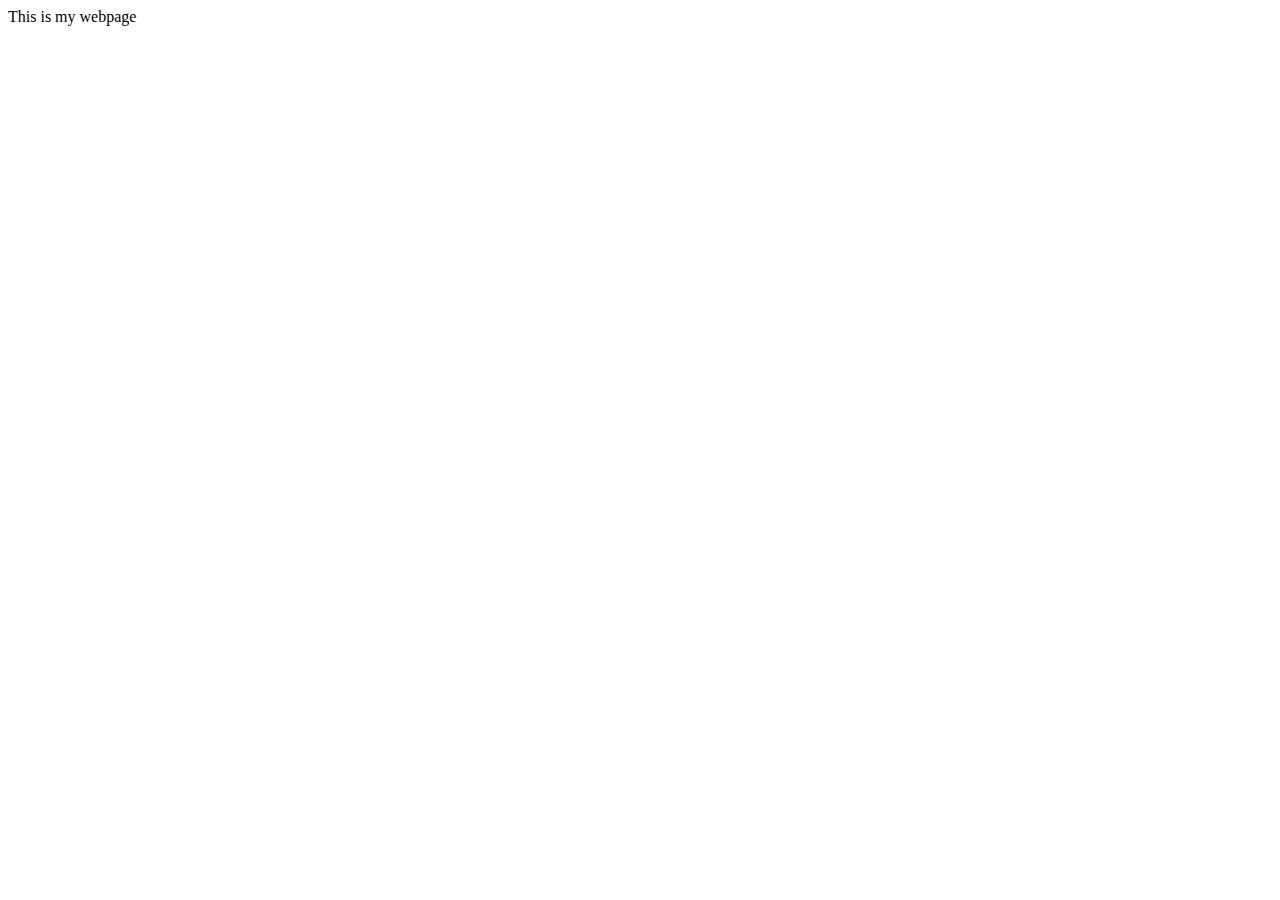
==== index.html @ e14ffe1a "create boilerplate for htmldoc" ====
<!DOCTYPE html>
<html lang="en">
<head>
    <meta charset="UTF-8">
    <meta http-equiv="X-UA-Compatible" content="IE=edge">
    <meta name="viewport" content="width=device-width, initial-scale=1.0">
    <title>AndrewBAuxier</title>
</head>
<body>
    This is my webpage
</body>
</html>
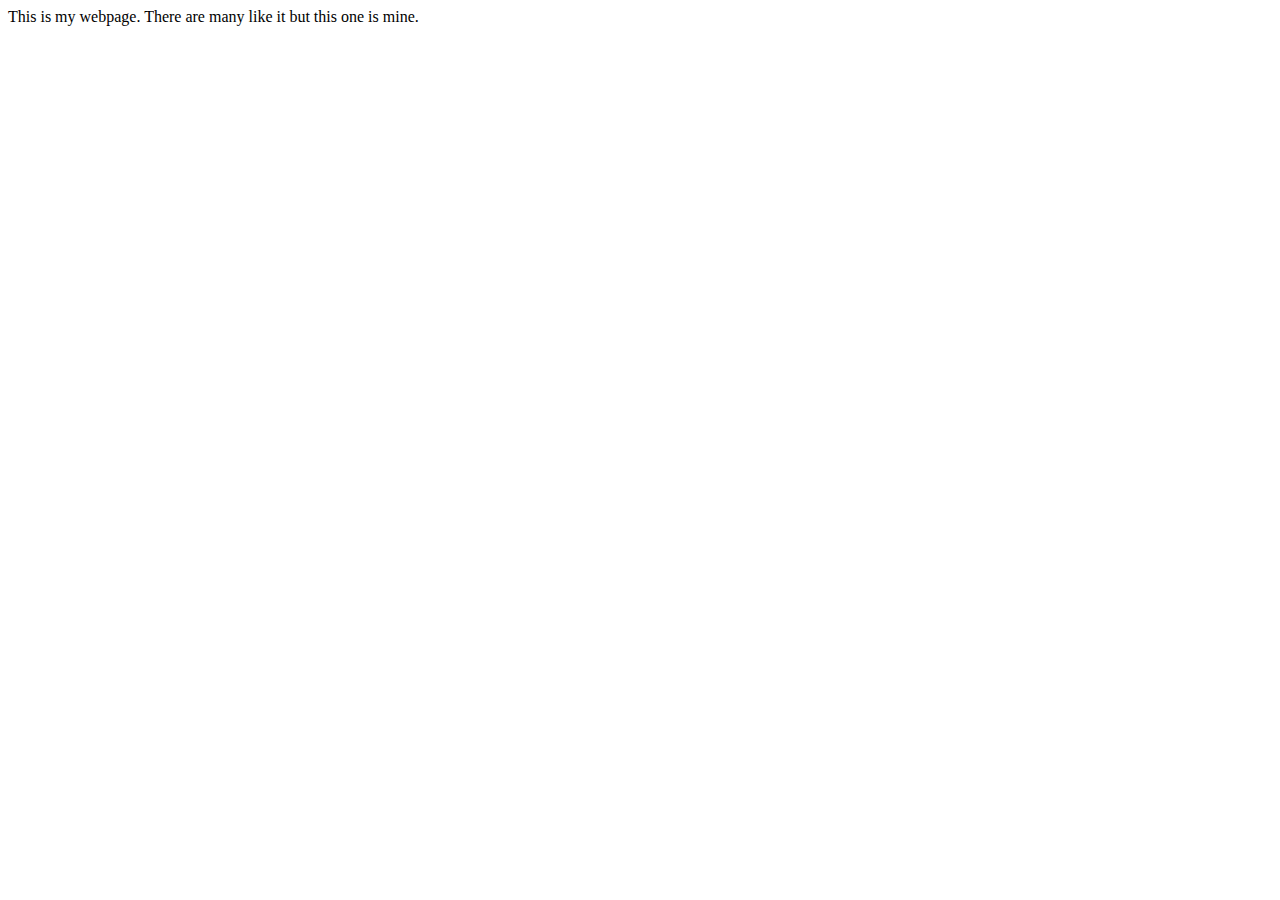
==== commit 53905d67: "Test ghpage deployment" ====
--- a/index.html
+++ b/index.html
@@ -7,6 +7,6 @@
     <title>AndrewBAuxier</title>
 </head>
 <body>
-    This is my webpage
+    This is my webpage. There are many like it but this one is mine.
 </body>
 </html>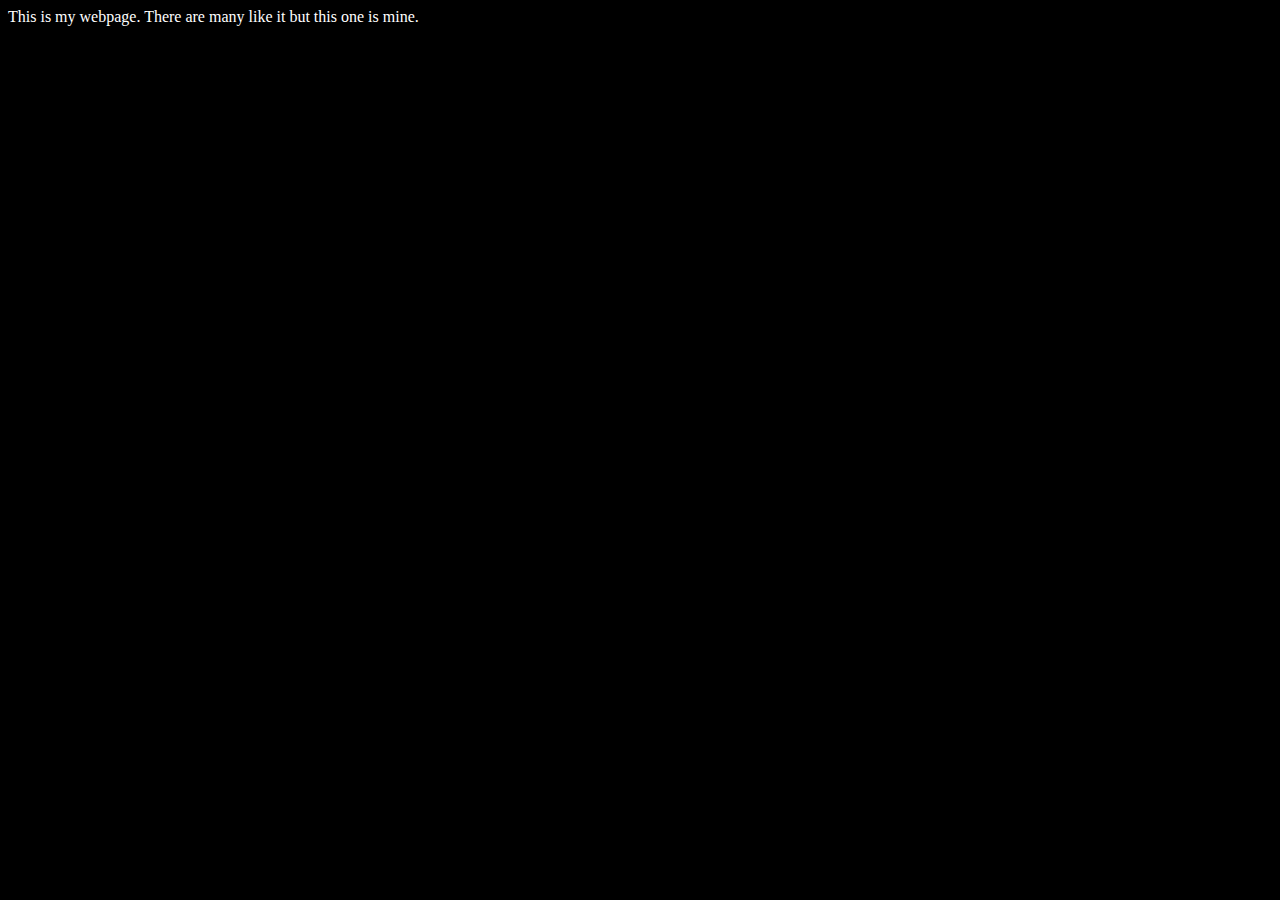
==== commit 6a711482: "Connect html to css sheet" ====
--- a/index.html
+++ b/index.html
@@ -4,9 +4,12 @@
     <meta charset="UTF-8">
     <meta http-equiv="X-UA-Compatible" content="IE=edge">
     <meta name="viewport" content="width=device-width, initial-scale=1.0">
+    <link href = "index.css" rel = "stylesheet">
     <title>AndrewBAuxier</title>
 </head>
 <body>
+    <div class = "">
     This is my webpage. There are many like it but this one is mine.
+    </div>
 </body>
 </html>--- a/index.css
+++ b/index.css
@@ -0,0 +1,5 @@
+* {
+    font-family: 'Times New Roman', Times, serif;
+    color: white;
+    background-color: black;
+}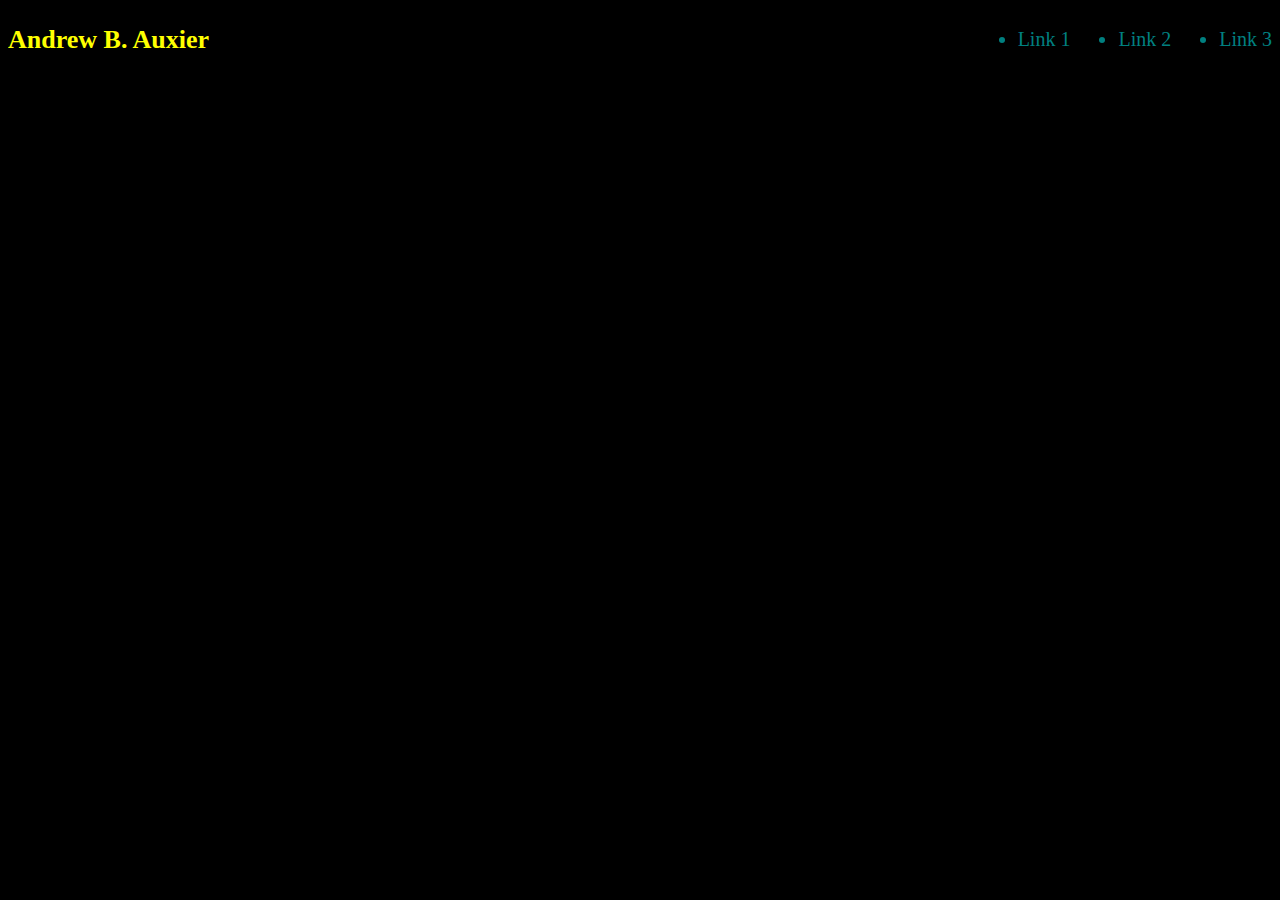
==== commit c60f4bd7: "Create banner and several classes" ====
--- a/index.html
+++ b/index.html
@@ -7,9 +7,16 @@
     <link href = "index.css" rel = "stylesheet">
     <title>AndrewBAuxier</title>
 </head>
-<body>
-    <div class = "">
-    This is my webpage. There are many like it but this one is mine.
+<body style="background-color: black">
+    <div class="flex header">
+        <h1 class = "logo"> 
+        Andrew B. Auxier
+        </h1>
+        <ul class="header">
+            <li>Link 1</li>
+            <li>Link 2</li>
+            <li>Link 3</li>
+        </ul>
     </div>
 </body>
 </html>--- a/index.css
+++ b/index.css
@@ -1,5 +1,24 @@
-* {
+.flex {
+    display: flex;
+}
+    
+.logo {
+    font-size: 26px;
     font-family: 'Times New Roman', Times, serif;
-    color: white;
-    background-color: black;
+    color: yellow;
+    
+}
+
+.header {
+    display: flex;
+    font-size: 20px;
+    color: teal;
+    justify-content: space-between;
+    gap: 3rem;
+    
+}
+
+.bannerlinks {
+    gap: 2rem;
+        
 }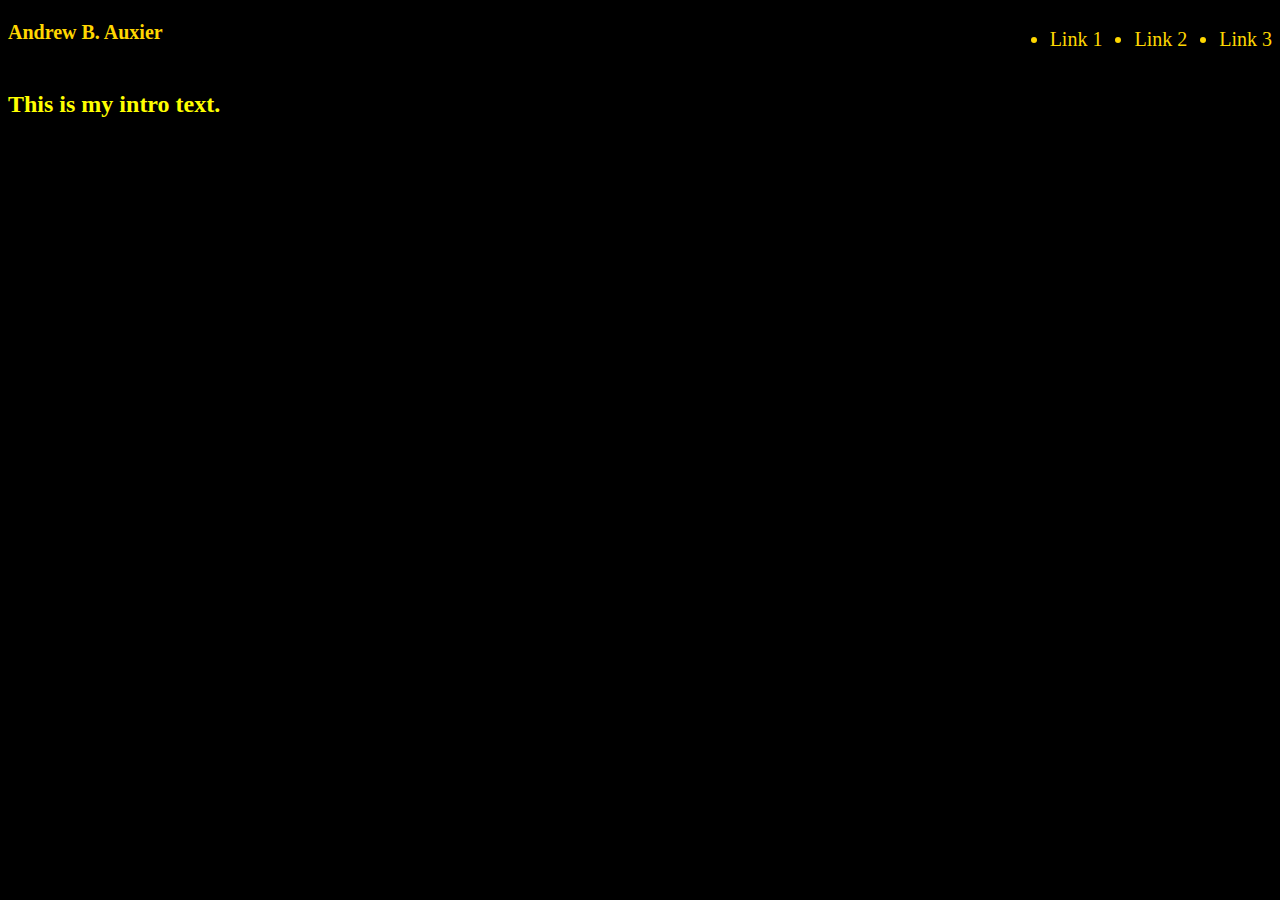
==== commit e58d1061: "Create intro text, adjust some classes" ====
--- a/index.html
+++ b/index.html
@@ -7,7 +7,7 @@
     <link href = "index.css" rel = "stylesheet">
     <title>AndrewBAuxier</title>
 </head>
-<body style="background-color: black">
+<body class="body">
     <div class="flex header">
         <h1 class = "logo"> 
         Andrew B. Auxier
@@ -18,5 +18,10 @@
             <li>Link 3</li>
         </ul>
     </div>
+    <div>
+        <h2 class="introtext">
+            This is my intro text.
+        </h2>
+    </div>
 </body>
 </html>--- a/index.css
+++ b/index.css
@@ -1,24 +1,33 @@
 .flex {
     display: flex;
 }
-    
+.body {
+    color: yellow;
+    font-family: 'Times New Roman', Times, serif;
+    background-color: black;
+    margin: 2;
+}    
+
 .logo {
-    font-size: 26px;
-    font-family: 'Times New Roman', Times, serif;
-    color: yellow;
-    
+    font-size: 20px;
+    color: gold;
+    gap: 2rem;
 }
 
 .header {
     display: flex;
     font-size: 20px;
-    color: teal;
+    color: gold;
     justify-content: space-between;
-    gap: 3rem;
+    gap: 2rem;
     
 }
 
 .bannerlinks {
     gap: 2rem;
         
+}
+
+.introtext {
+    font-size: 24px;
 }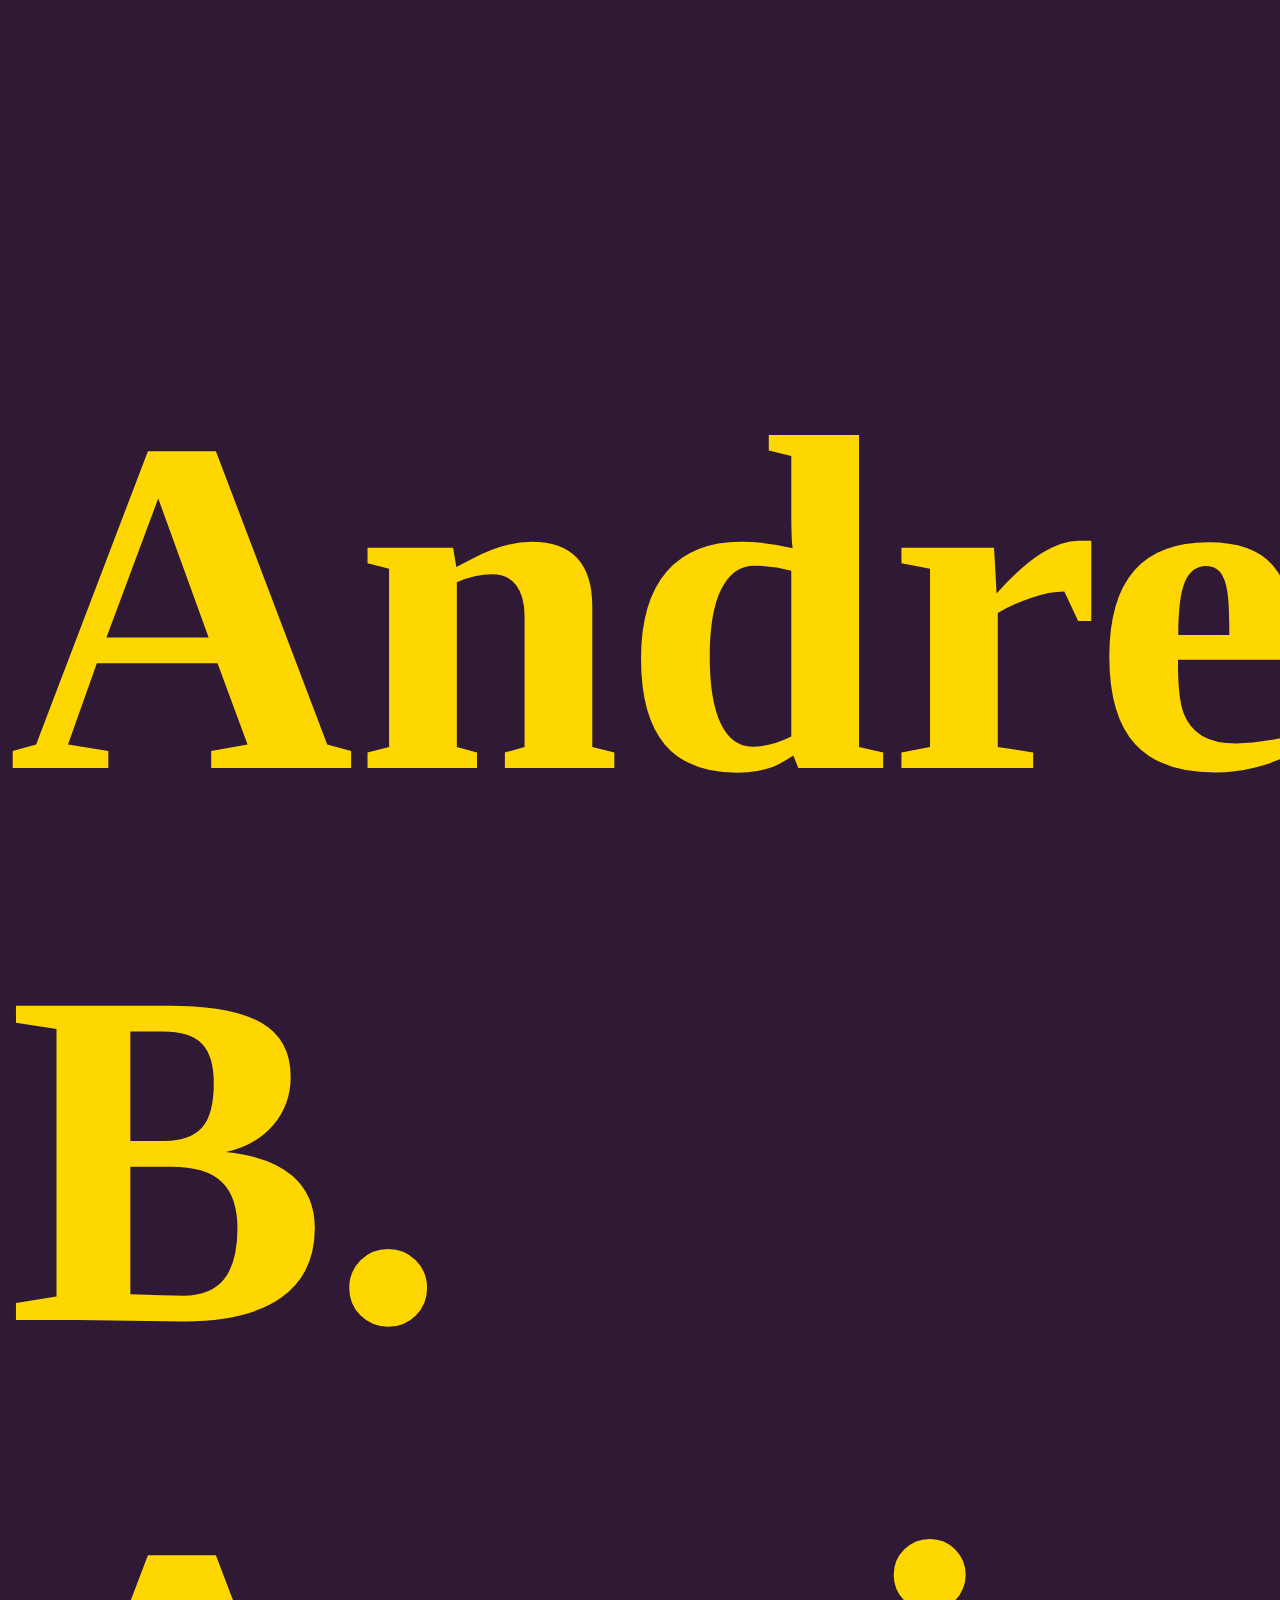
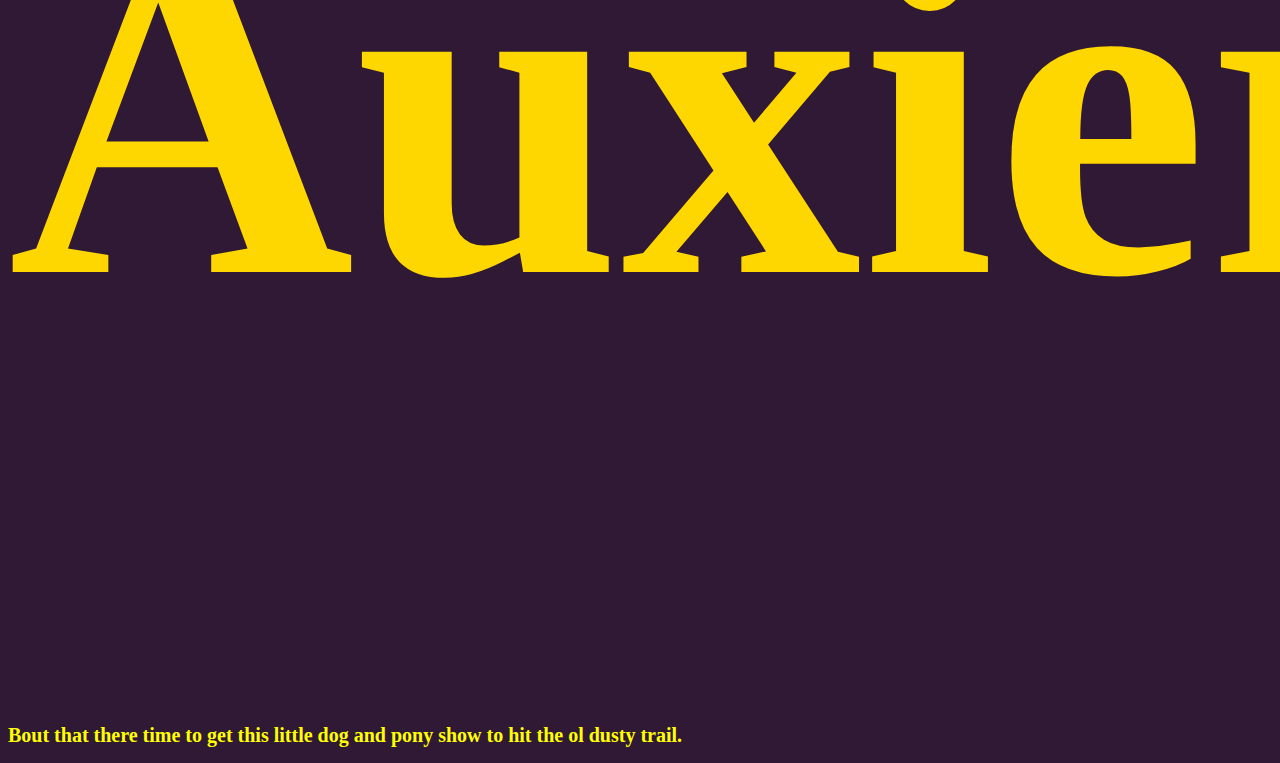
==== commit b3f4170d: "Change colors" ====
--- a/index.html
+++ b/index.html
@@ -1,16 +1,18 @@
 <!DOCTYPE html>
 <html lang="en">
+
 <head>
     <meta charset="UTF-8">
     <meta http-equiv="X-UA-Compatible" content="IE=edge">
     <meta name="viewport" content="width=device-width, initial-scale=1.0">
-    <link href = "index.css" rel = "stylesheet">
-    <title>AndrewBAuxier</title>
+    <link href="index.css" rel="stylesheet">
+    <title>Andrew B. Auxier</title>
 </head>
+
 <body class="body">
     <div class="flex header">
-        <h1 class = "logo"> 
-        Andrew B. Auxier
+        <h1 class="logo">
+            Andrew B. Auxier
         </h1>
         <ul class="header">
             <li>Link 1</li>
@@ -20,8 +22,9 @@
     </div>
     <div>
         <h2 class="introtext">
-            This is my intro text.
+            Bout that there time to get this little dog and pony show to hit the ol dusty trail.
         </h2>
     </div>
 </body>
+
 </html>--- a/index.css
+++ b/index.css
@@ -1,33 +1,34 @@
 .flex {
     display: flex;
 }
+
 .body {
     color: yellow;
     font-family: 'Times New Roman', Times, serif;
-    background-color: black;
+    background-color: #301934;
     margin: 2;
-}    
+}
 
 .logo {
-    font-size: 20px;
+    font-size: 30rem;
     color: gold;
     gap: 2rem;
 }
 
 .header {
     display: flex;
-    font-size: 20px;
+    font-size: 30rem;
     color: gold;
     justify-content: space-between;
     gap: 2rem;
-    
+
 }
 
 .bannerlinks {
-    gap: 2rem;
-        
+    gap: 10rem;
+
 }
 
 .introtext {
-    font-size: 24px;
+    font-size: 20px;
 }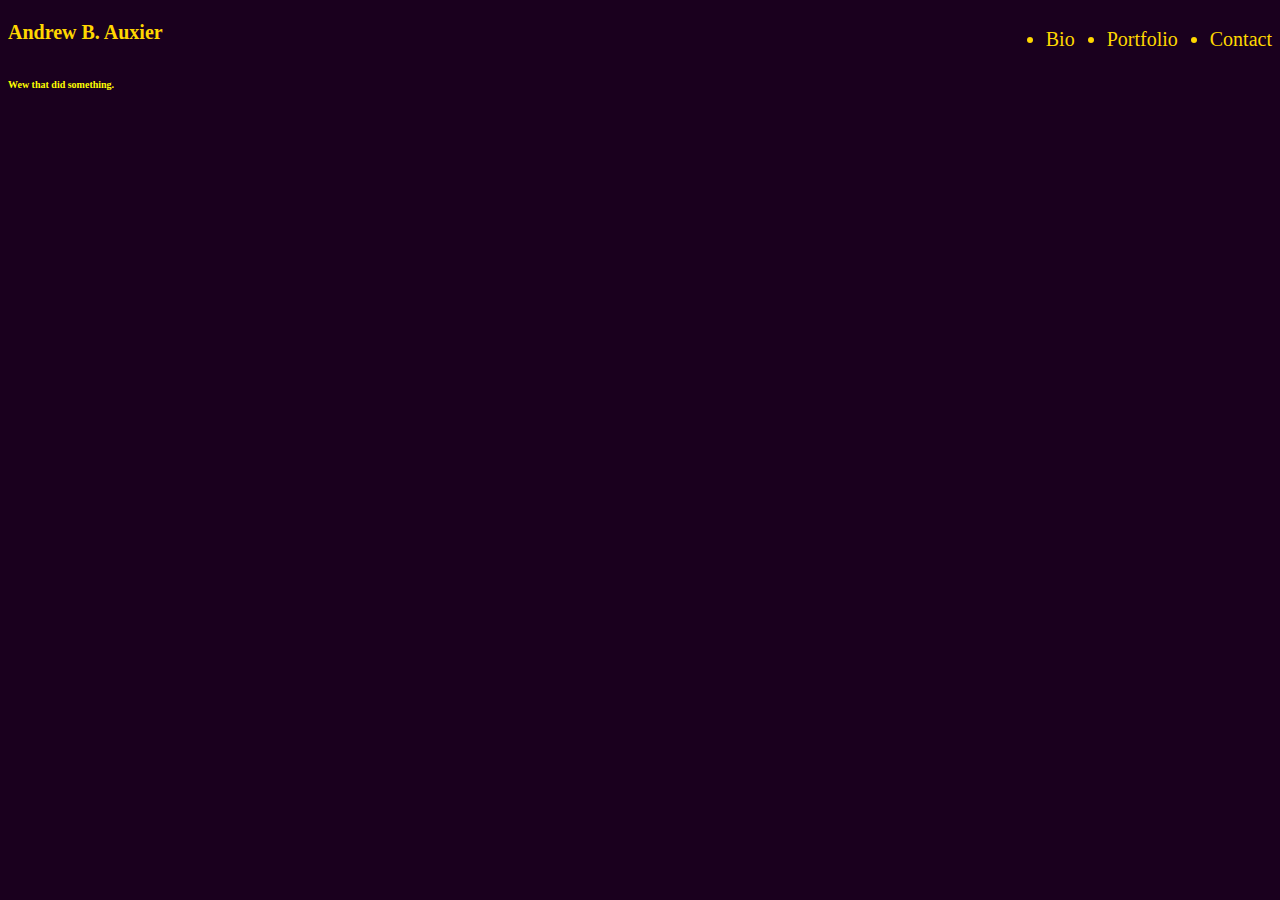
==== commit 7d4329d3: "Change font sizes and colors in HTML" ====
--- a/index.html
+++ b/index.html
@@ -15,14 +15,14 @@
             Andrew B. Auxier
         </h1>
         <ul class="header">
-            <li>Link 1</li>
-            <li>Link 2</li>
-            <li>Link 3</li>
+            <li>Bio</li>
+            <li>Portfolio</li>
+            <li>Contact</li>
         </ul>
     </div>
     <div>
         <h2 class="introtext">
-            Bout that there time to get this little dog and pony show to hit the ol dusty trail.
+            Wew that did something.
         </h2>
     </div>
 </body>
--- a/index.css
+++ b/index.css
@@ -5,19 +5,19 @@
 .body {
     color: yellow;
     font-family: 'Times New Roman', Times, serif;
-    background-color: #301934;
+    background-color: #1a001e;
     margin: 2;
 }
 
 .logo {
-    font-size: 30rem;
+    font-size: 20px;
     color: gold;
     gap: 2rem;
 }
 
 .header {
     display: flex;
-    font-size: 30rem;
+    font-size: 20px;
     color: gold;
     justify-content: space-between;
     gap: 2rem;
@@ -30,5 +30,5 @@
 }
 
 .introtext {
-    font-size: 20px;
+    font-size: 10px;
 }